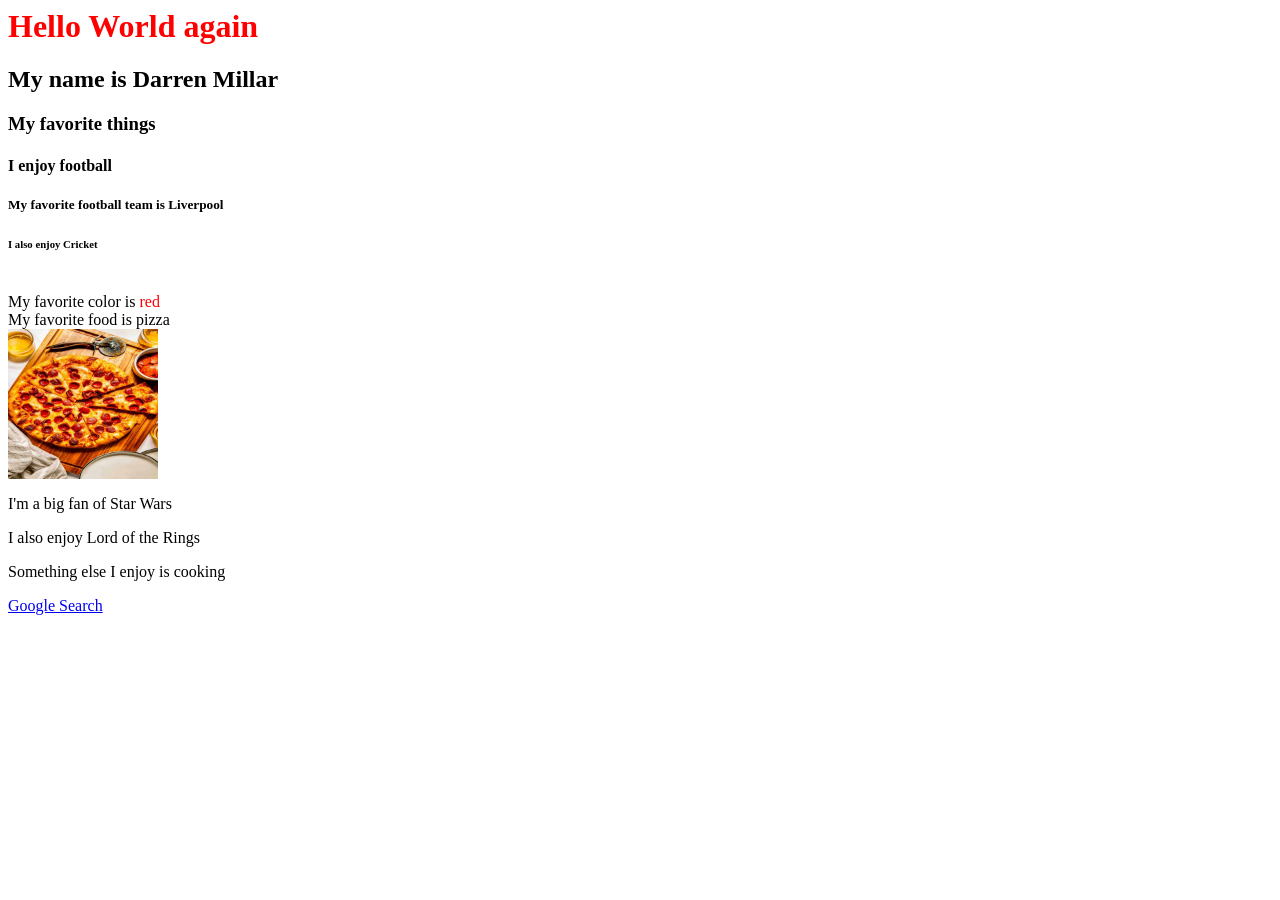
==== index.htm @ 0a0cc21a "Add files via upload" ====
<html>
    <head>
        <title>My Website</title>
    </head>

    <body>
        <h1 style="color: red;">Hello World again</h1>
            <h2>My name is Darren Millar</h2>
            <h3>My favorite things</h3>
            <h4>I enjoy football</h4>
            <h5>My favorite football team is Liverpool</h5>
            <h6>I also enjoy Cricket</h6>
            <br>
            <t1>My favorite color is <span style="color: red;">red</span></t1>
            <br>
            <t1>My favorite food is pizza</t1>
            <br>
            <img src="pepperoni-pizza-recipe-photos-tablefortwoblog-6.jpg" alt="Pizza" width="150" height="150">

            <p>I'm a big fan of Star Wars</p>
            <p>I also enjoy Lord of the Rings</p>
            <p>Something else I enjoy is cooking</p>

            <a href="https://www.google.com"> Google Search</a>
    </body>
</html>
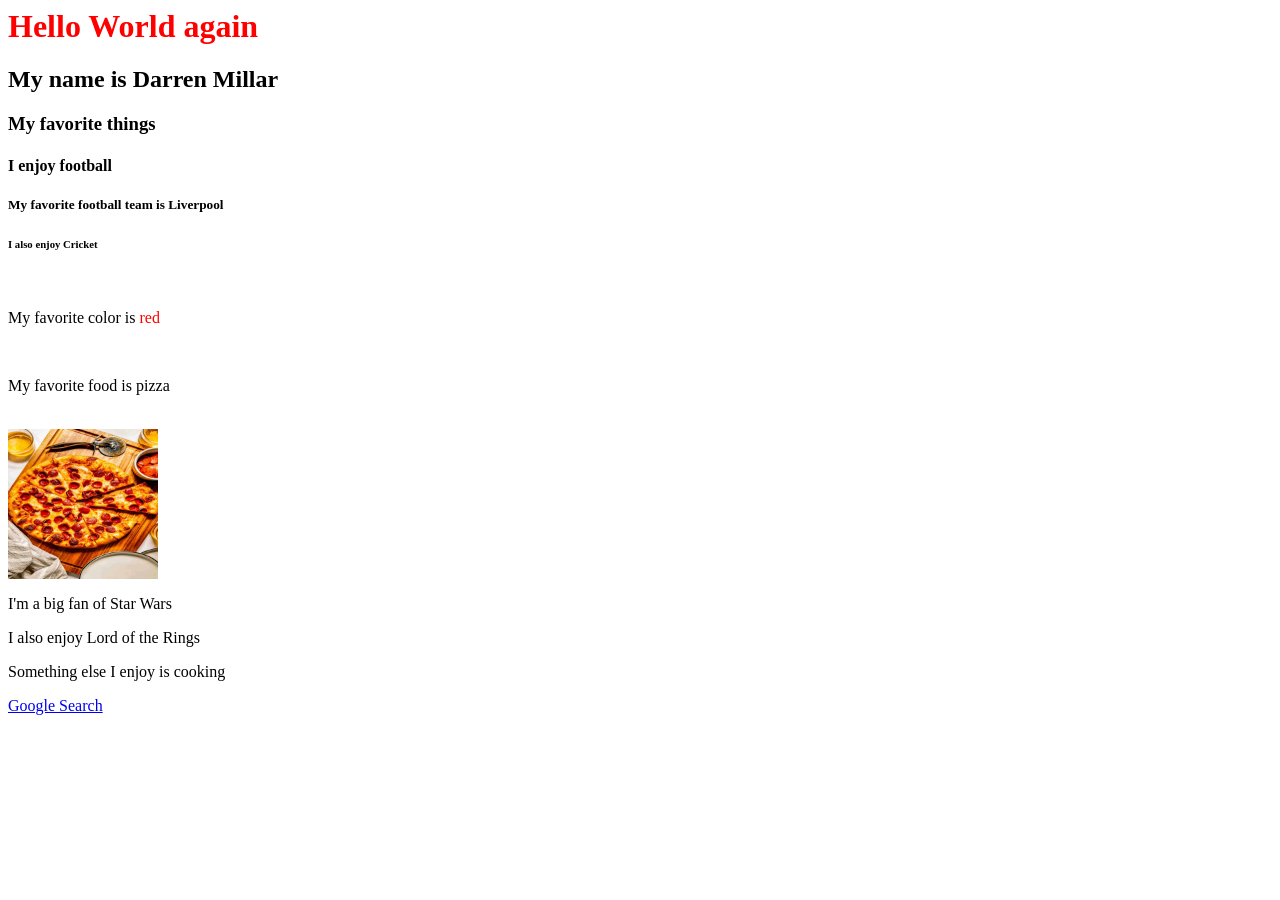
==== commit 17fa5343: "Add files via upload" ====
--- a/index.htm
+++ b/index.htm
@@ -11,9 +11,9 @@
             <h5>My favorite football team is Liverpool</h5>
             <h6>I also enjoy Cricket</h6>
             <br>
-            <t1>My favorite color is <span style="color: red;">red</span></t1>
+            <p>My favorite color is <span style="color: red;">red</span></p>
             <br>
-            <t1>My favorite food is pizza</t1>
+            <p>My favorite food is pizza</p>
             <br>
             <img src="pepperoni-pizza-recipe-photos-tablefortwoblog-6.jpg" alt="Pizza" width="150" height="150">
 
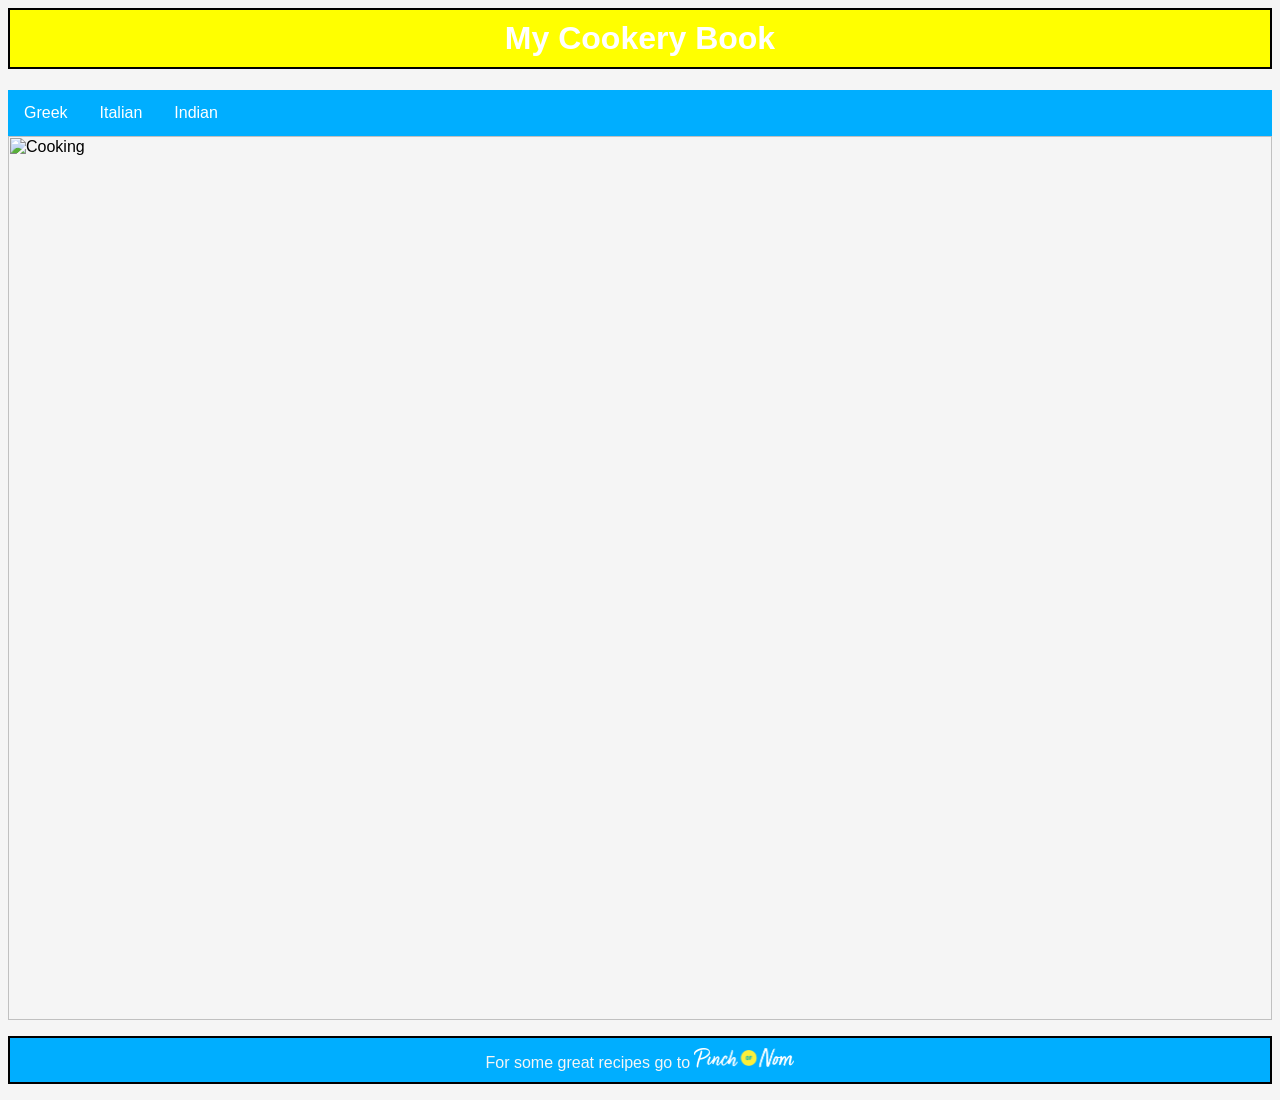
==== commit 33261a67: "Add files via upload" ====
--- a/index.htm
+++ b/index.htm
@@ -1,26 +1,33 @@
 <html>
-    <head>
-        <title>My Website</title>
-    </head>
 
-    <body>
-        <h1 style="color: red;">Hello World again</h1>
-            <h2>My name is Darren Millar</h2>
-            <h3>My favorite things</h3>
-            <h4>I enjoy football</h4>
-            <h5>My favorite football team is Liverpool</h5>
-            <h6>I also enjoy Cricket</h6>
-            <br>
-            <p>My favorite color is <span style="color: red;">red</span></p>
-            <br>
-            <p>My favorite food is pizza</p>
-            <br>
-            <img src="pepperoni-pizza-recipe-photos-tablefortwoblog-6.jpg" alt="Pizza" width="150" height="150">
+<head>
+    <title>My Website</title>
+    <link rel="stylesheet" href="website.css">
+</head>
 
-            <p>I'm a big fan of Star Wars</p>
-            <p>I also enjoy Lord of the Rings</p>
-            <p>Something else I enjoy is cooking</p>
+<body style="background-color: whitesmoke; font-family: Arial, sans-serif;">
 
-            <a href="https://www.google.com"> Google Search</a>
-    </body>
+    <h1 style="text-align: center; padding: 10px; color: white; background-color: yellow; border: black 2px solid;">My
+        Cookery Book</h1>
+
+    <ul>
+        <li><a href="greek.html">Greek</a></li>
+        <li><a href="italian.html">Italian</a></li>
+        <li><a href="indian.html">Indian</a></li>
+    </ul>
+
+    <div class="image_area">
+        <img src="cooking.png" alt="Cooking">
+    </div>
+
+
+
+    <!-- <a href="https://pinchofnom.com/"> Pinch of Nom</a> -->
+</body>
+<footer>
+    <p style="text-align: center; padding: 10px; color: whitesmoke; background-color: rgb(0, 174, 255); border: black 2px solid;">
+        For some great recipes go to <a href="https://pinchofnom.com/"> <img src="pon.png" alt="Pinch of Nom"
+                style="width: 100px; height: auto;"></a></p>
+</footer>
+
 </html>
--- a/website.css
+++ b/website.css
@@ -0,0 +1,47 @@
+ul {
+  list-style-type: none;
+  margin: 0;
+  padding: 0;
+  background-color: rgb(0, 174, 255);
+  display: flex;
+}
+
+ul li a {
+  display: block;
+  color: white;
+  padding: 14px 16px;
+  text-decoration: none;
+  text-align: center;
+}
+
+ul li a:hover {
+  color: #111111;
+}
+
+.image_area img{
+       
+        width: 100%;
+        height: 100%;
+        min-width: 100%;
+        min-height: 100%;
+        max-width: min-content;
+        max-height: min-content;
+        background-size: cover;
+        background-repeat: no-repeat;
+        background-position: center;
+    }
+
+.imageContainer {
+       width: 100%;
+        height: 100%;
+        min-width: 100%;
+        min-height: 100%;
+        max-width: min-content;
+        max-height: min-content;
+        background-size: cover;
+        background-repeat: no-repeat;
+        background-position: center; 
+        background-color: rgba(0, 0, 0, 0.65);
+        padding: 20px;
+        border-radius: 8px;
+ }
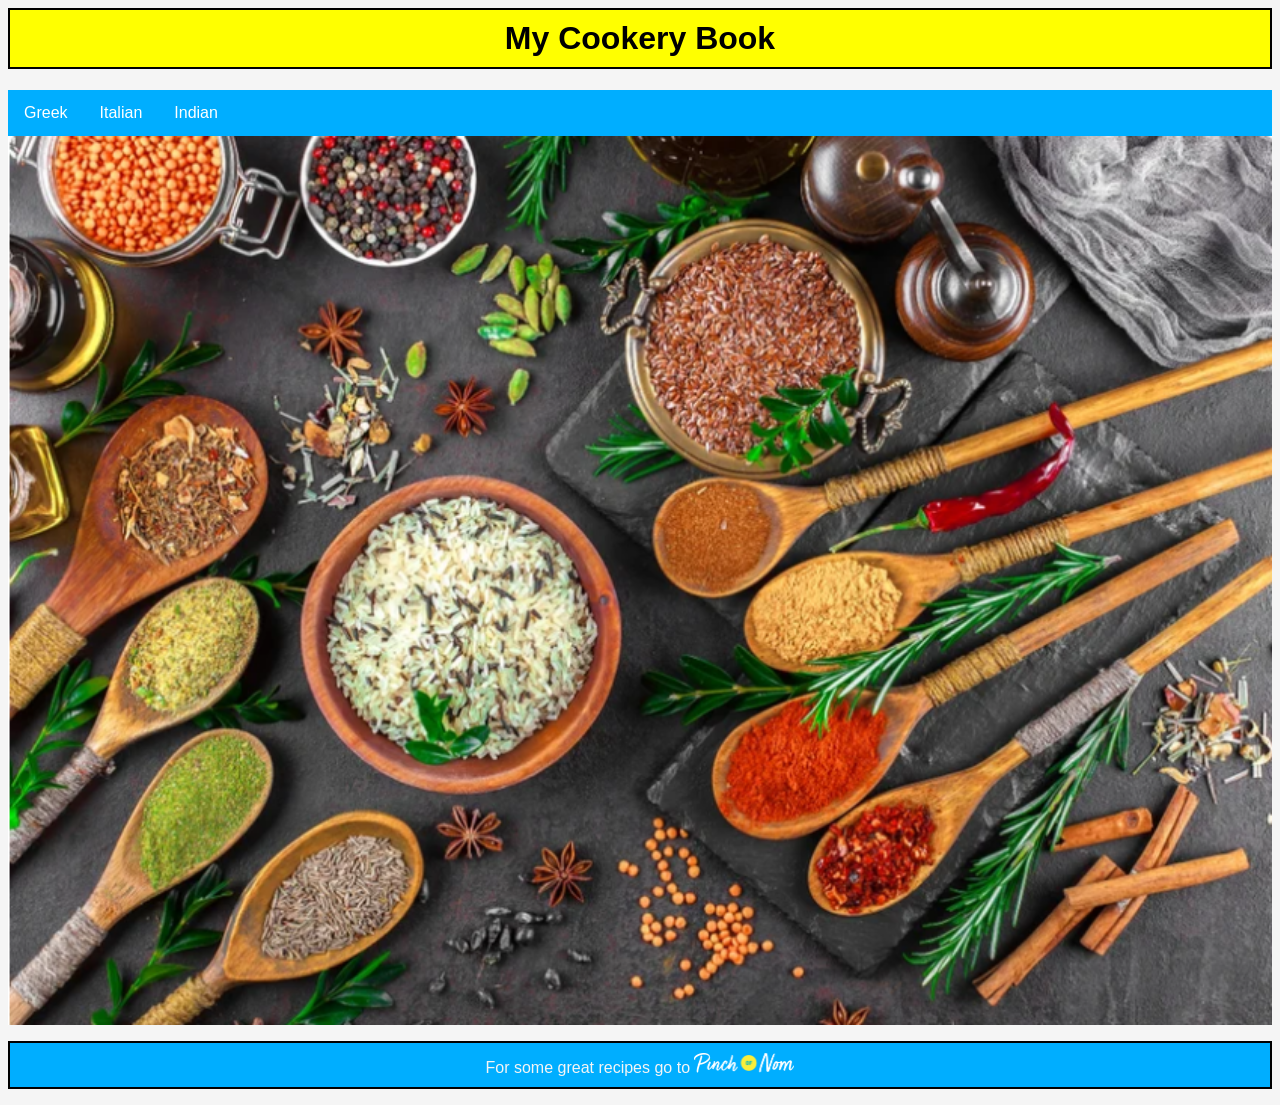
==== commit 8120801b: "Add files via upload" ====
--- a/index.htm
+++ b/index.htm
@@ -1,33 +1,39 @@
-<html>
+<html lang="en">
 
 <head>
+    <meta name="viewport" content="width=device-width, initial-scale=1.0">
     <title>My Website</title>
     <link rel="stylesheet" href="website.css">
 </head>
 
 <body style="background-color: whitesmoke; font-family: Arial, sans-serif;">
 
-    <h1 style="text-align: center; padding: 10px; color: white; background-color: yellow; border: black 2px solid;">My
-        Cookery Book</h1>
+    <h1 style="text-align: center; padding: 10px; color: black; background-color: yellow; border: black 2px solid;">
+        My Cookery Book
+    </h1>
 
-    <ul>
-        <li><a href="greek.html">Greek</a></li>
-        <li><a href="italian.html">Italian</a></li>
-        <li><a href="indian.html">Indian</a></li>
-    </ul>
+    <nav aria-label="Recipe categories">
+        <ul>
+            <li><a href="greek.html">Greek</a></li>
+            <li><a href="italian.html">Italian</a></li>
+            <li><a href="indian.html">Indian</a></li>
+        </ul>
+    </nav>
 
     <div class="image_area">
-        <img src="cooking.png" alt="Cooking">
+        <img src="cooking.png" alt="Preparing food in a kitchen">
     </div>
 
 
 
     <!-- <a href="https://pinchofnom.com/"> Pinch of Nom</a> -->
+    <footer>
+        <p
+            style="text-align: center; padding: 10px; color: whitesmoke; background-color: rgb(0, 174, 255); border: black 2px solid;">
+            For some great recipes go to <a href="https://pinchofnom.com/"> <img src="pon.png" alt="Pinch of Nom"
+                    style="width: 100px; height: auto;"></a></p>
+    </footer>
 </body>
-<footer>
-    <p style="text-align: center; padding: 10px; color: whitesmoke; background-color: rgb(0, 174, 255); border: black 2px solid;">
-        For some great recipes go to <a href="https://pinchofnom.com/"> <img src="pon.png" alt="Pinch of Nom"
-                style="width: 100px; height: auto;"></a></p>
-</footer>
+
 
 </html>
--- a/website.css
+++ b/website.css
@@ -18,18 +18,11 @@
   color: #111111;
 }
 
-.image_area img{
-       
-        width: 100%;
-        height: 100%;
-        min-width: 100%;
-        min-height: 100%;
-        max-width: min-content;
-        max-height: min-content;
-        background-size: cover;
-        background-repeat: no-repeat;
-        background-position: center;
-    }
+.image_area img {
+    display: block;
+    width: 100%;
+    height: auto;
+}
 
 .imageContainer {
        width: 100%;
@@ -44,4 +37,46 @@
         background-color: rgba(0, 0, 0, 0.65);
         padding: 20px;
         border-radius: 8px;
- }+ }
+
+@media (max-width: 768px) {
+    nav ul {
+        flex-direction: column;
+    }
+
+    nav ul li a {
+        width: 100%;
+        box-sizing: border-box;
+    }
+
+    .imageContainer {
+        padding: 10px;
+        box-sizing: border-box;
+    }
+}
+.recipe-container {
+    width: 100%;
+}
+
+.recipe-banner {
+    width: 100%;
+    height: 300px;
+    overflow: hidden;
+}
+
+.recipe-banner img {
+    width: 100%;
+    height: 100%;
+    object-fit: cover;
+}
+
+.recipe-text {
+    width: 100%;
+    padding: 20px;
+    box-sizing: border-box;
+}
+
+.recipe-text object {
+    width: 100%;
+    height: 500px;
+}
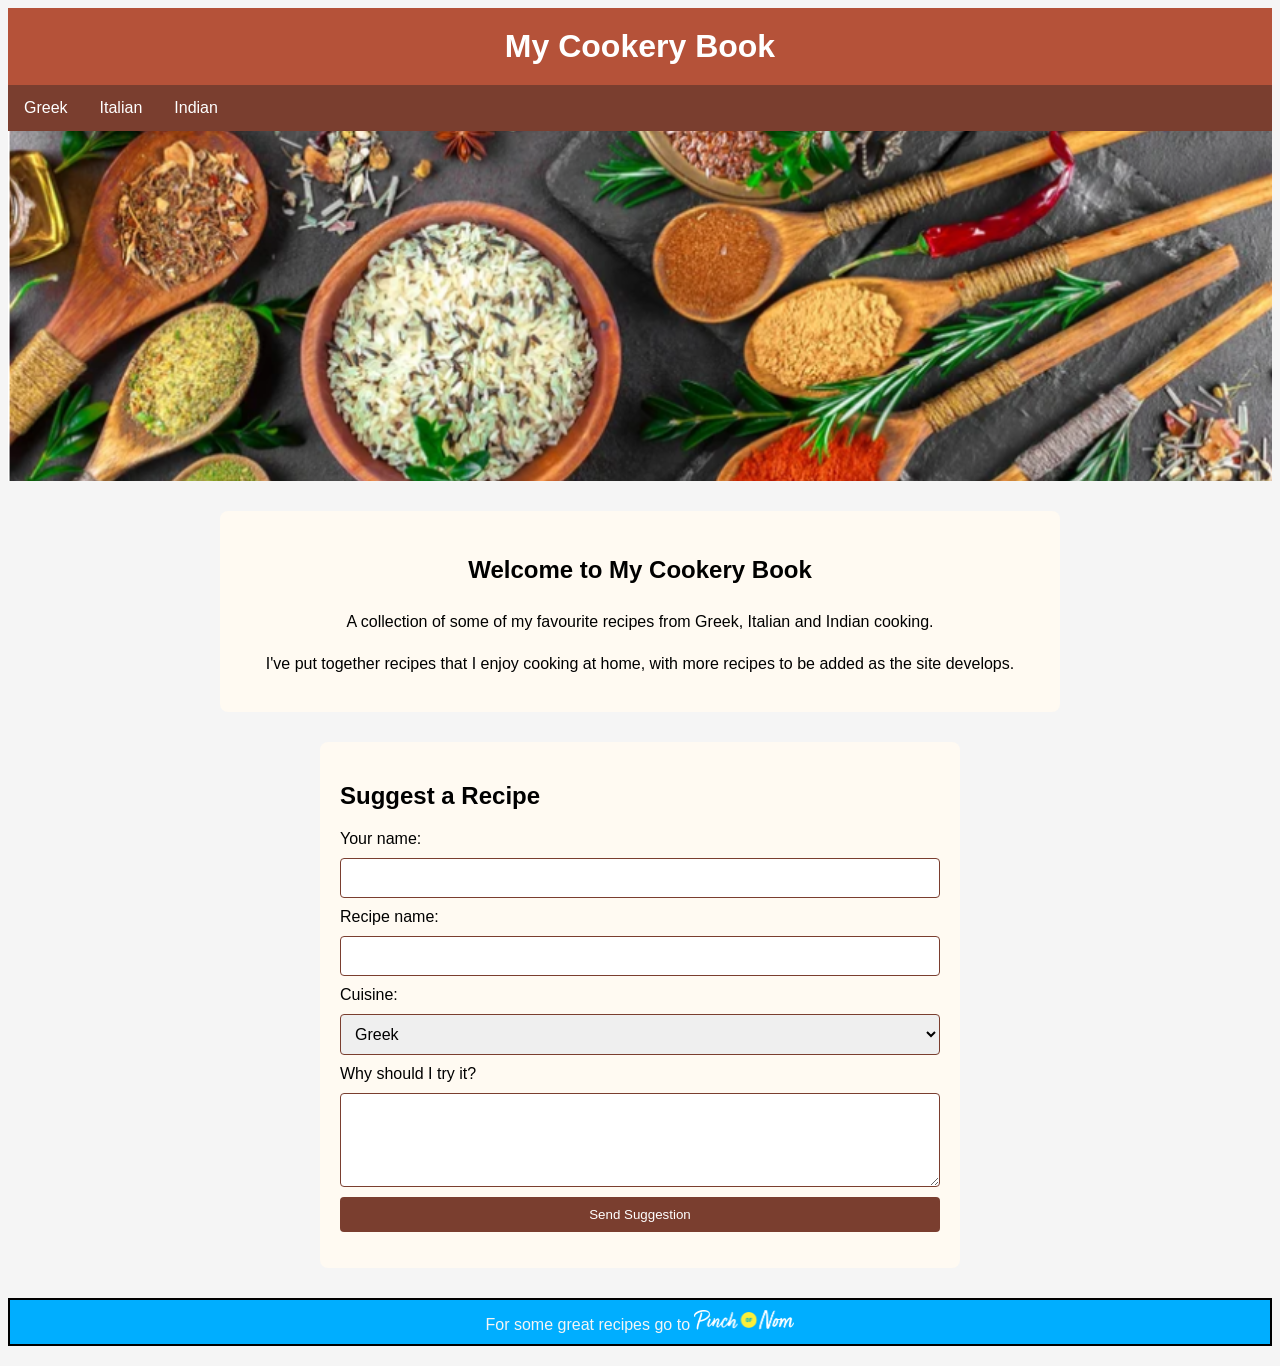
==== commit f33854fd: "Add files via upload" ====
--- a/index.htm
+++ b/index.htm
@@ -8,9 +8,7 @@
 
 <body style="background-color: whitesmoke; font-family: Arial, sans-serif;">
 
-    <h1 style="text-align: center; padding: 10px; color: black; background-color: yellow; border: black 2px solid;">
-        My Cookery Book
-    </h1>
+    <h1>My Cookery Book</h1>
 
     <nav aria-label="Recipe categories">
         <ul>
@@ -24,9 +22,46 @@
         <img src="cooking.png" alt="Preparing food in a kitchen">
     </div>
 
+    <section class="welcome">
+        <h2>Welcome to My Cookery Book</h2>
+        <p>
+            A collection of some of my favourite recipes from Greek,
+            Italian and Indian cooking.
+        </p>
 
+        <p>
+            I've put together recipes that I enjoy cooking at home,
+            with more recipes to be added as the site develops.
+        </p>
+    </section>
 
     <!-- <a href="https://pinchofnom.com/"> Pinch of Nom</a> -->
+
+    <section class="suggest-recipe">
+        <h2>Suggest a Recipe</h2>
+
+        <form>
+            <label for="name">Your name:</label>
+            <input type="text" id="name" name="name">
+
+            <label for="recipe">Recipe name:</label>
+            <input type="text" id="recipe" name="recipe">
+
+            <label for="cuisine">Cuisine:</label>
+            <select id="cuisine" name="cuisine">
+                <option value="greek">Greek</option>
+                <option value="italian">Italian</option>
+                <option value="indian">Indian</option>
+                <option value="other">Other</option>
+            </select>
+
+            <label for="comments">Why should I try it?</label>
+            <textarea id="comments" name="comments" rows="4"></textarea>
+
+            <button type="submit">Send Suggestion</button>
+        </form>
+    </section>
+
     <footer>
         <p
             style="text-align: center; padding: 10px; color: whitesmoke; background-color: rgb(0, 174, 255); border: black 2px solid;">
--- a/website.css
+++ b/website.css
@@ -2,7 +2,7 @@
   list-style-type: none;
   margin: 0;
   padding: 0;
-  background-color: rgb(0, 174, 255);
+  background-color: #7a3e2f;
   display: flex;
 }
 
@@ -18,65 +18,149 @@
   color: #111111;
 }
 
-.image_area img {
-    display: block;
-    width: 100%;
-    height: auto;
+.imageContainer {
+  width: 100%;
+  height: 100%;
+  min-width: 100%;
+  min-height: 100%;
+  max-width: min-content;
+  max-height: min-content;
+  background-size: cover;
+  background-repeat: no-repeat;
+  background-position: center;
+  background-color: rgba(0, 0, 0, 0.65);
+  padding: 20px;
+  border-radius: 8px;
 }
 
-.imageContainer {
-       width: 100%;
-        height: 100%;
-        min-width: 100%;
-        min-height: 100%;
-        max-width: min-content;
-        max-height: min-content;
-        background-size: cover;
-        background-repeat: no-repeat;
-        background-position: center; 
-        background-color: rgba(0, 0, 0, 0.65);
-        padding: 20px;
-        border-radius: 8px;
- }
+@media (max-width: 768px) {
+  nav ul {
+    flex-direction: column;
+  }
 
-@media (max-width: 768px) {
-    nav ul {
-        flex-direction: column;
-    }
+  nav ul li a {
+    width: 100%;
+    box-sizing: border-box;
+  }
 
-    nav ul li a {
-        width: 100%;
-        box-sizing: border-box;
-    }
+  .imageContainer {
+    padding: 10px;
+    box-sizing: border-box;
+  }
 
-    .imageContainer {
-        padding: 10px;
-        box-sizing: border-box;
-    }
+  .recipe-banner {
+    height: 180px;
+  }
+
+  .recipe-text {
+    padding: 10px;
+  }
 }
+
 .recipe-container {
-    width: 100%;
+  width: 100%;
 }
 
 .recipe-banner {
-    width: 100%;
-    height: 300px;
-    overflow: hidden;
+  width: 100%;
+  height: 300px;
+  overflow: hidden;
 }
 
 .recipe-banner img {
-    width: 100%;
-    height: 100%;
-    object-fit: cover;
+  width: 100%;
+  height: 100%;
+  object-fit: cover;
 }
 
 .recipe-text {
-    width: 100%;
-    padding: 20px;
-    box-sizing: border-box;
+  width: 100%;
+  padding: 20px;
+  box-sizing: border-box;
 }
 
 .recipe-text object {
-    width: 100%;
-    height: 500px;
+  width: 100%;
+  height: 500px;
+}
+
+h1 {
+  text-align: center;
+  padding: 20px;
+  margin: 0;
+  background-color: #b55239;
+  color: white;
+}
+main {
+  max-width: 1100px;
+  margin: 20px auto;
+  padding: 0 20px;
+}
+
+.image_area {
+  height: 350px;
+  overflow: hidden;
+}
+
+.image_area img {
+  display: block;
+  width: 100%;
+  height: 100%;
+  object-fit: cover;
+}
+.welcome {
+  max-width: 800px;
+  margin: 30px auto;
+  padding: 20px;
+  text-align: center;
+  line-height: 1.6;
+}
+
+body {
+  background-color: #f5f0e8;
+}
+
+footer p {
+  background-color: #7a3e2f;
+  color: white;
+}
+
+section {
+  margin: 20px auto;
+  padding: 20px;
+  background-color: #fffaf2;
+  border-radius: 8px;
+}
+
+.suggest-recipe {
+    max-width: 600px;
+    margin: 30px auto;
+}
+
+.suggest-recipe form {
+    display: flex;
+    flex-direction: column;
+    gap: 10px;
+}
+
+.suggest-recipe input,
+.suggest-recipe select,
+.suggest-recipe textarea {
+    padding: 10px;
+    font-size: 1rem;
+    border: 1px solid #7a3e2f;
+    border-radius: 4px;
+}
+
+.suggest-recipe button {
+    padding: 10px;
+    background-color: #7a3e2f;
+    color: white;
+    border: none;
+    border-radius: 4px;
+    cursor: pointer;
+}
+
+.suggest-recipe button:hover {
+    background-color: #b55239;
 }
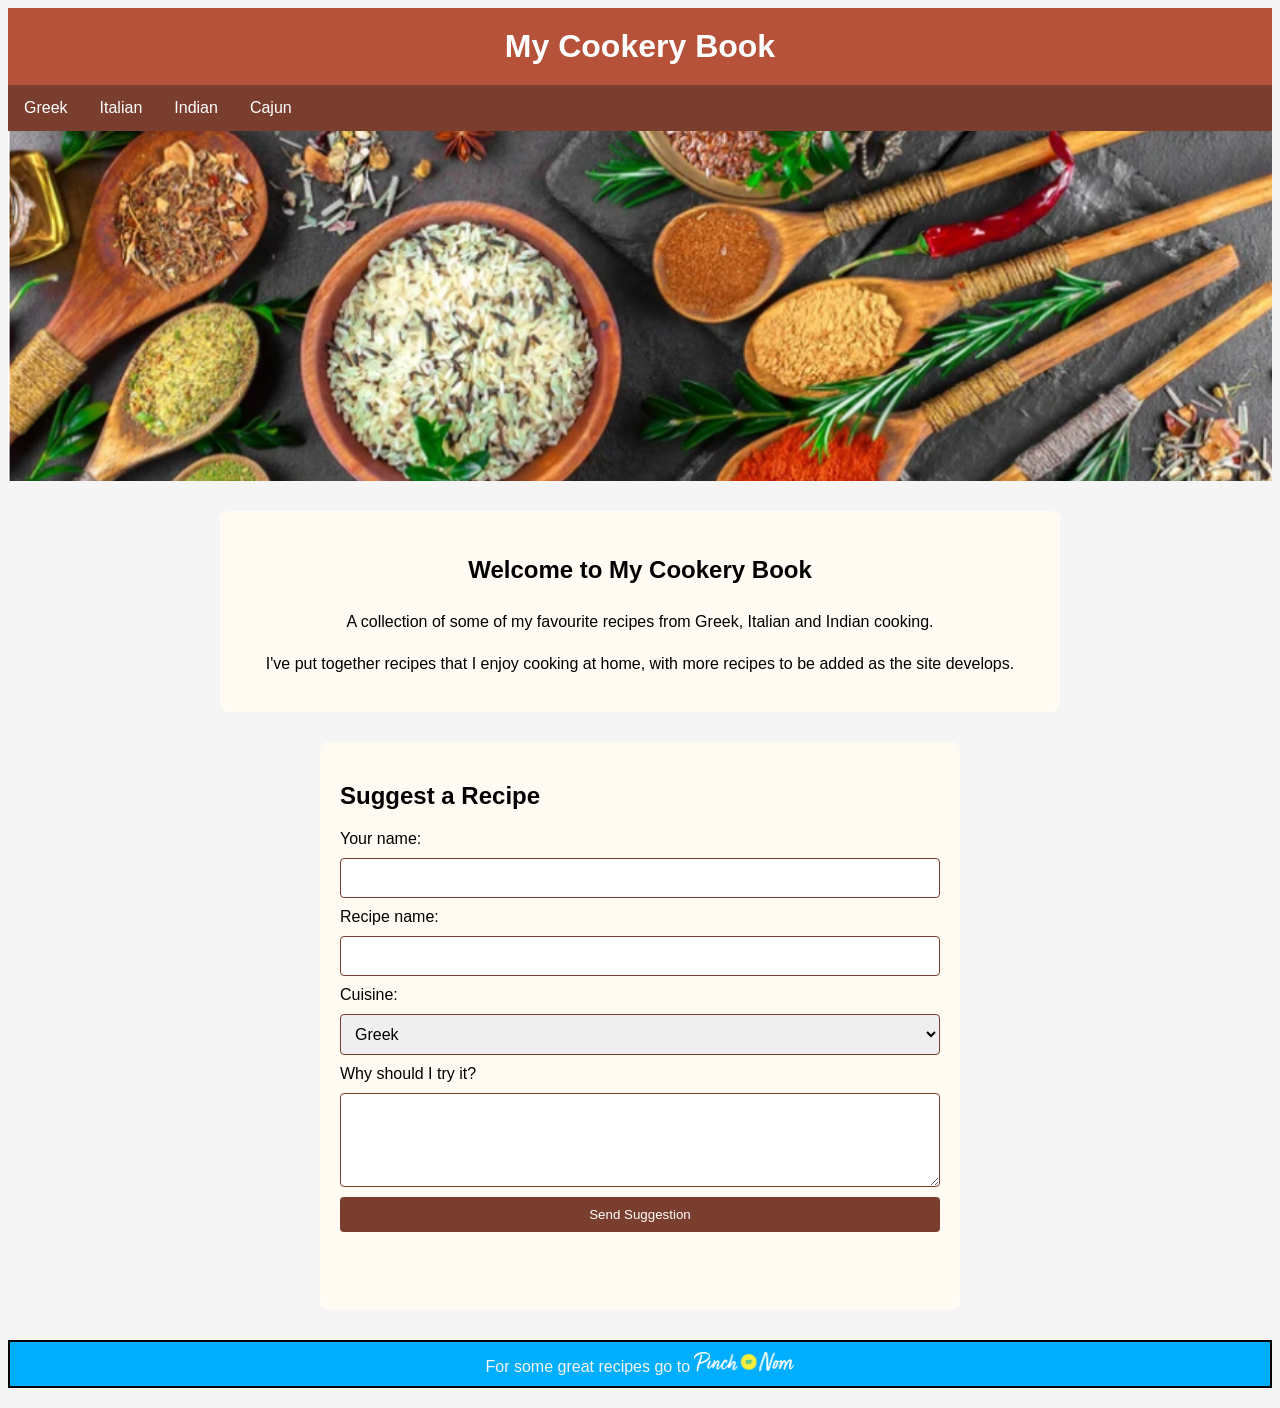
==== commit 08966c47: "Add files via upload" ====
--- a/index.htm
+++ b/index.htm
@@ -15,6 +15,7 @@
             <li><a href="greek.html">Greek</a></li>
             <li><a href="italian.html">Italian</a></li>
             <li><a href="indian.html">Indian</a></li>
+            <li><a href="cajun.html">Cajun</a></li>
         </ul>
     </nav>
 
@@ -58,9 +59,26 @@
             <label for="comments">Why should I try it?</label>
             <textarea id="comments" name="comments" rows="4"></textarea>
 
-            <button type="submit">Send Suggestion</button>
+            <button type="button" onclick="submitRecipe()">Send Suggestion</button>
+            <p id="form-message"></p>
         </form>
     </section>
+
+    <script>
+        function submitRecipe() {
+            const recipe = document.getElementById("recipe").value;
+            const cuisine = document.getElementById("cuisine").value;
+            const message = document.getElementById("form-message");
+
+            if (recipe === "" || cuisine === "") {
+                message.textContent = "Please enter a recipe name and choose a cuisine.";
+            } else {
+                message.textContent =
+                    "Thank you! You've suggested " + recipe +
+                    " as a " + cuisine + " recipe.";
+            }
+        }
+    </script>
 
     <footer>
         <p
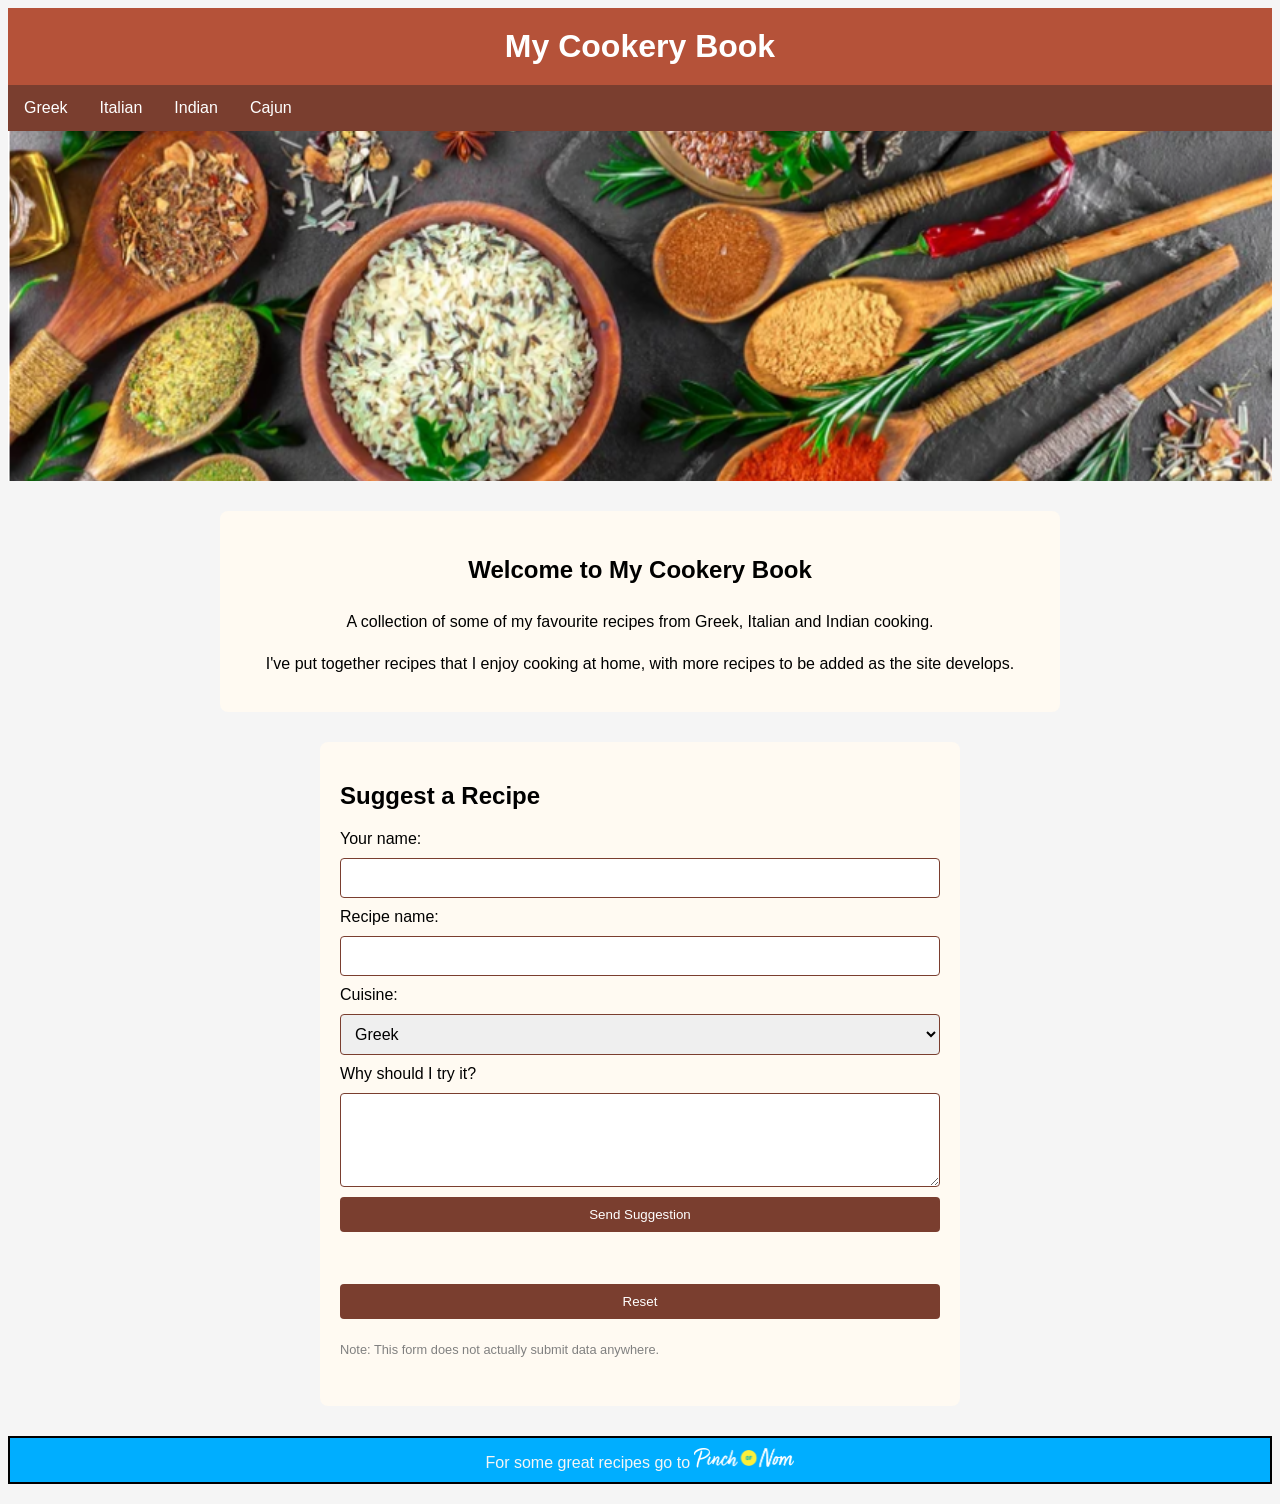
==== commit 3230c959: "Add files via upload" ====
--- a/index.htm
+++ b/index.htm
@@ -56,29 +56,84 @@
                 <option value="other">Other</option>
             </select>
 
+            <div id="other-cuisine-container" style="display: none;">
+                <label for="other-cuisine">Please specify cuisine:</label>
+                <input type="text" id="other-cuisine" name="other-cuisine">
+            </div>
+
             <label for="comments">Why should I try it?</label>
             <textarea id="comments" name="comments" rows="4"></textarea>
 
             <button type="button" onclick="submitRecipe()">Send Suggestion</button>
             <p id="form-message"></p>
+            <button type="reset" id="reset">Reset</button>
+            <p style="font-size: 0.8em; color: gray;">Note: This form does not actually submit data anywhere.</p>
+
+
         </form>
     </section>
 
     <script>
         function submitRecipe() {
             const recipe = document.getElementById("recipe").value;
-            const cuisine = document.getElementById("cuisine").value;
+            let cuisine = document.getElementById("cuisine").value;
             const message = document.getElementById("form-message");
 
-            if (recipe === "" || cuisine === "") {
-                message.textContent = "Please enter a recipe name and choose a cuisine.";
-            } else {
+            if (cuisine === "other") {
+                cuisine = document.getElementById("other-cuisine").value;
+            }
+            const x = validateForm();
+
+            if (x === true) {
                 message.textContent =
                     "Thank you! You've suggested " + recipe +
-                    " as a " + cuisine + " recipe.";
+                    " for the " + cuisine + " section.";
             }
         }
+
+
+        const cuisineSelect = document.getElementById("cuisine");
+        const otherCuisineContainer = document.getElementById("other-cuisine-container");
+
+        cuisineSelect.addEventListener("change", function () {
+            if (this.value === "other") {
+                otherCuisineContainer.style.display = "block";
+            } else {
+                otherCuisineContainer.style.display = "none";
+            }
+        });
+
+        function validateForm() {
+            const name = document.getElementById("name").value;
+            const recipe = document.getElementById("recipe").value;
+            const cuisine = document.getElementById("cuisine").value;
+            const comments = document.getElementById("comments").value;
+
+            if (name.trim() === "" || recipe.trim() === "" ||
+                cuisine === "" || comments.trim() === "") {
+                alert("Please fill in all fields.");
+                return false;
+            }
+
+            if (cuisine === "other") {
+                const otherCuisine = document.getElementById("other-cuisine").value;
+
+                if (otherCuisine.trim() === "") {
+                    alert("Please specify the cuisine.");
+                    return false;
+                }
+            }
+
+            return true;
+        }
+        
+        const reset = document.getElementById("reset");
+        reset.addEventListener("click", function () {
+            document.getElementById("form-message").textContent = "";
+            document.getElementById("other-cuisine-container").style.display = "none";
+        });
     </script>
+
 
     <footer>
         <p
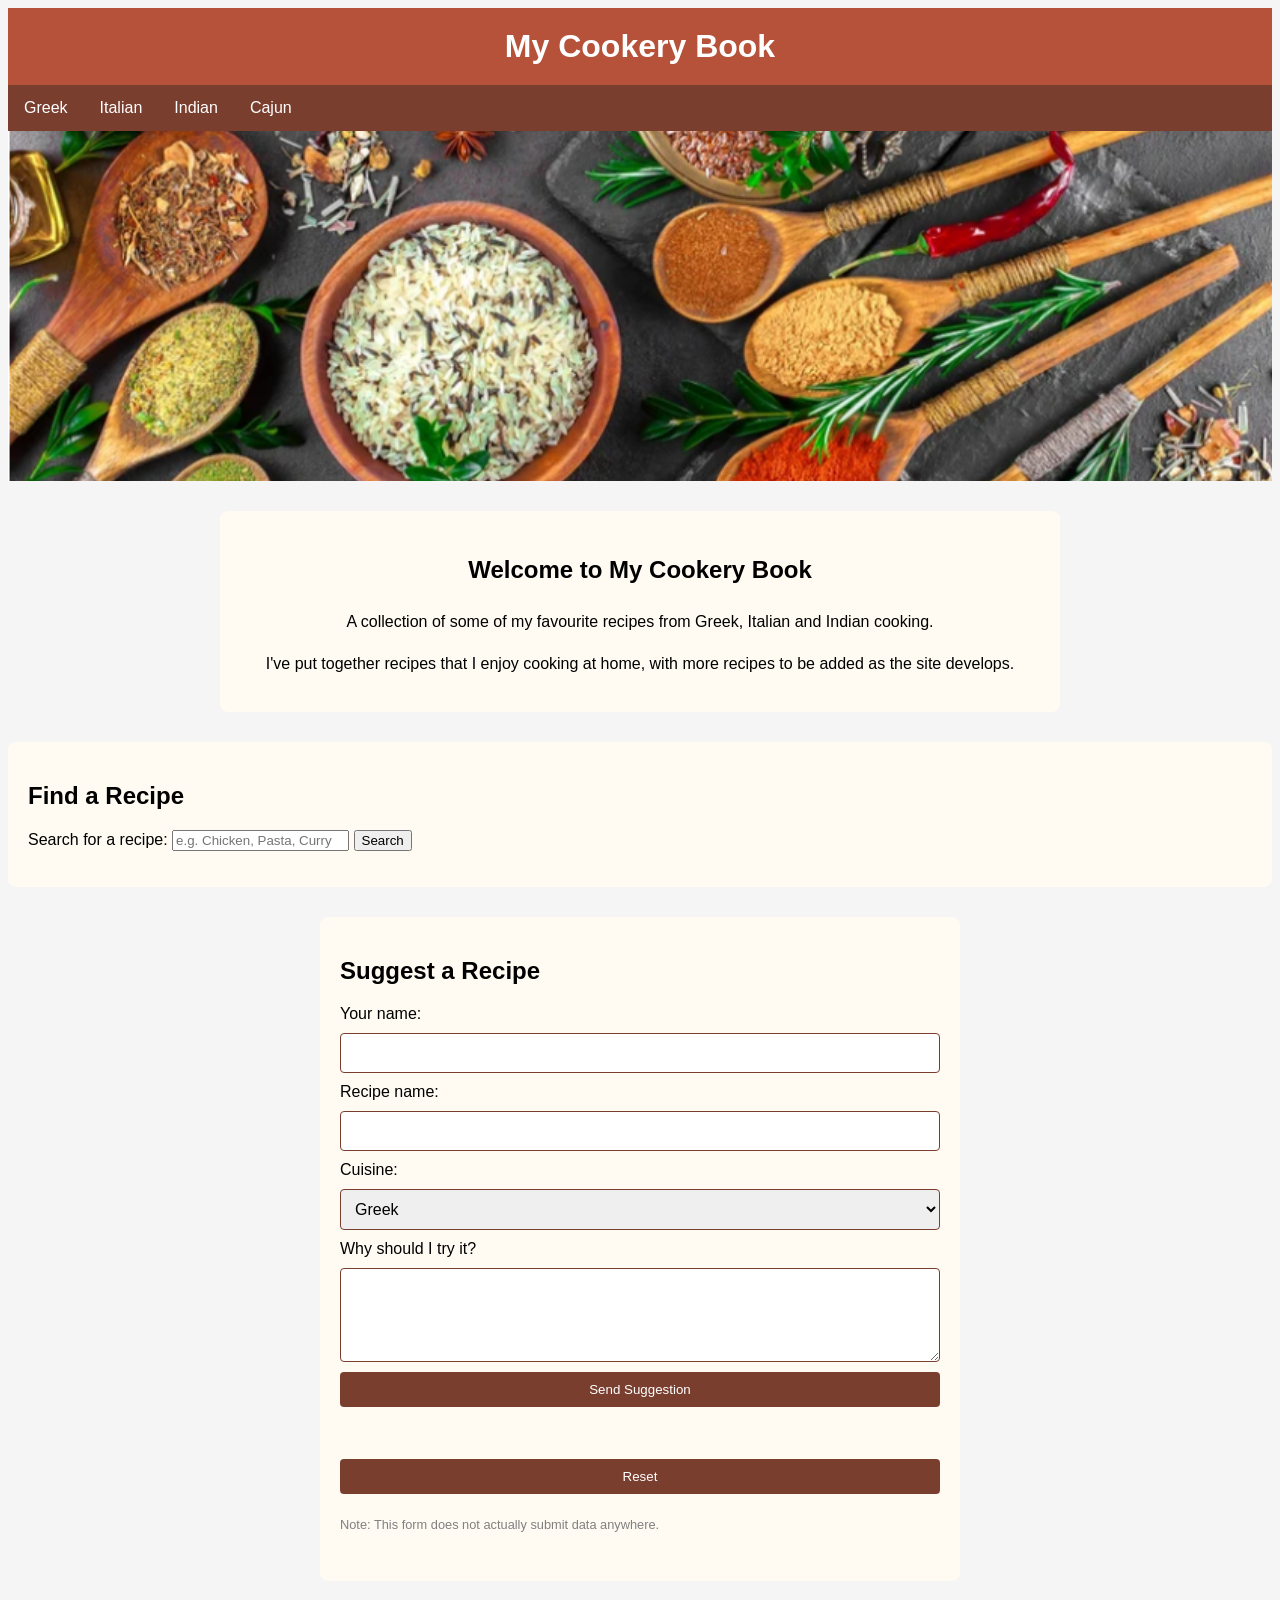
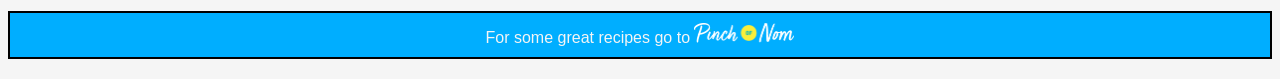
==== commit e8088f75: "Add files via upload" ====
--- a/index.htm
+++ b/index.htm
@@ -36,7 +36,26 @@
         </p>
     </section>
 
-    <!-- <a href="https://pinchofnom.com/"> Pinch of Nom</a> -->
+    <section class="recipe-search">
+        <h2>Find a Recipe</h2>
+
+        <label for="recipe-search">Search for a recipe:</label>
+        <input type="text" id="recipe-search" placeholder="e.g. Chicken, Pasta, Curry">
+
+        <button type="button" id="search-button"
+            onclick="document.getElementById('search-results').style.display = 'block'">
+            Search
+        </button>
+
+        <p id="search-message"></p>
+
+        <div class="search-results">
+            <select name="Recipes" id="search-results" size="5" style="display: none;" onchange="selectRecipe()">
+            </select>
+        </div>
+
+
+    </section>
 
     <section class="suggest-recipe">
         <h2>Suggest a Recipe</h2>
@@ -126,12 +145,50 @@
 
             return true;
         }
-        
+
         const reset = document.getElementById("reset");
         reset.addEventListener("click", function () {
             document.getElementById("form-message").textContent = "";
             document.getElementById("other-cuisine-container").style.display = "none";
         });
+
+        function searchRecipes() {
+            const search = document.getElementById("recipe-search").value;
+
+            fetch("https://www.themealdb.com/api/json/v1/1/search.php?s=" + encodeURIComponent(search))
+                .then(response => response.json())
+                .then(data => {
+                    const results = document.getElementById("search-results");
+
+                    results.innerHTML = "";
+
+                    if (data.meals !== null) {
+                        for (let i = 0; i < data.meals.length; i++) {
+                            const option = document.createElement("option");
+
+                            option.value = data.meals[i].idMeal;
+                            option.textContent = data.meals[i].strMeal;
+
+                            results.appendChild(option);
+                        }
+                    } else {
+                        const option = document.createElement("option");
+                        option.textContent = "No results found.";
+                        results.appendChild(option);
+                    }
+
+                });
+        }
+
+        document.getElementById("search-button")
+            .addEventListener("click", searchRecipes);
+
+        function selectRecipe() {
+            const results = document.getElementById("search-results");
+            const recipe = document.getElementById("recipe");
+
+            recipe.value = results.options[results.selectedIndex].text;
+        }
     </script>
 
 
